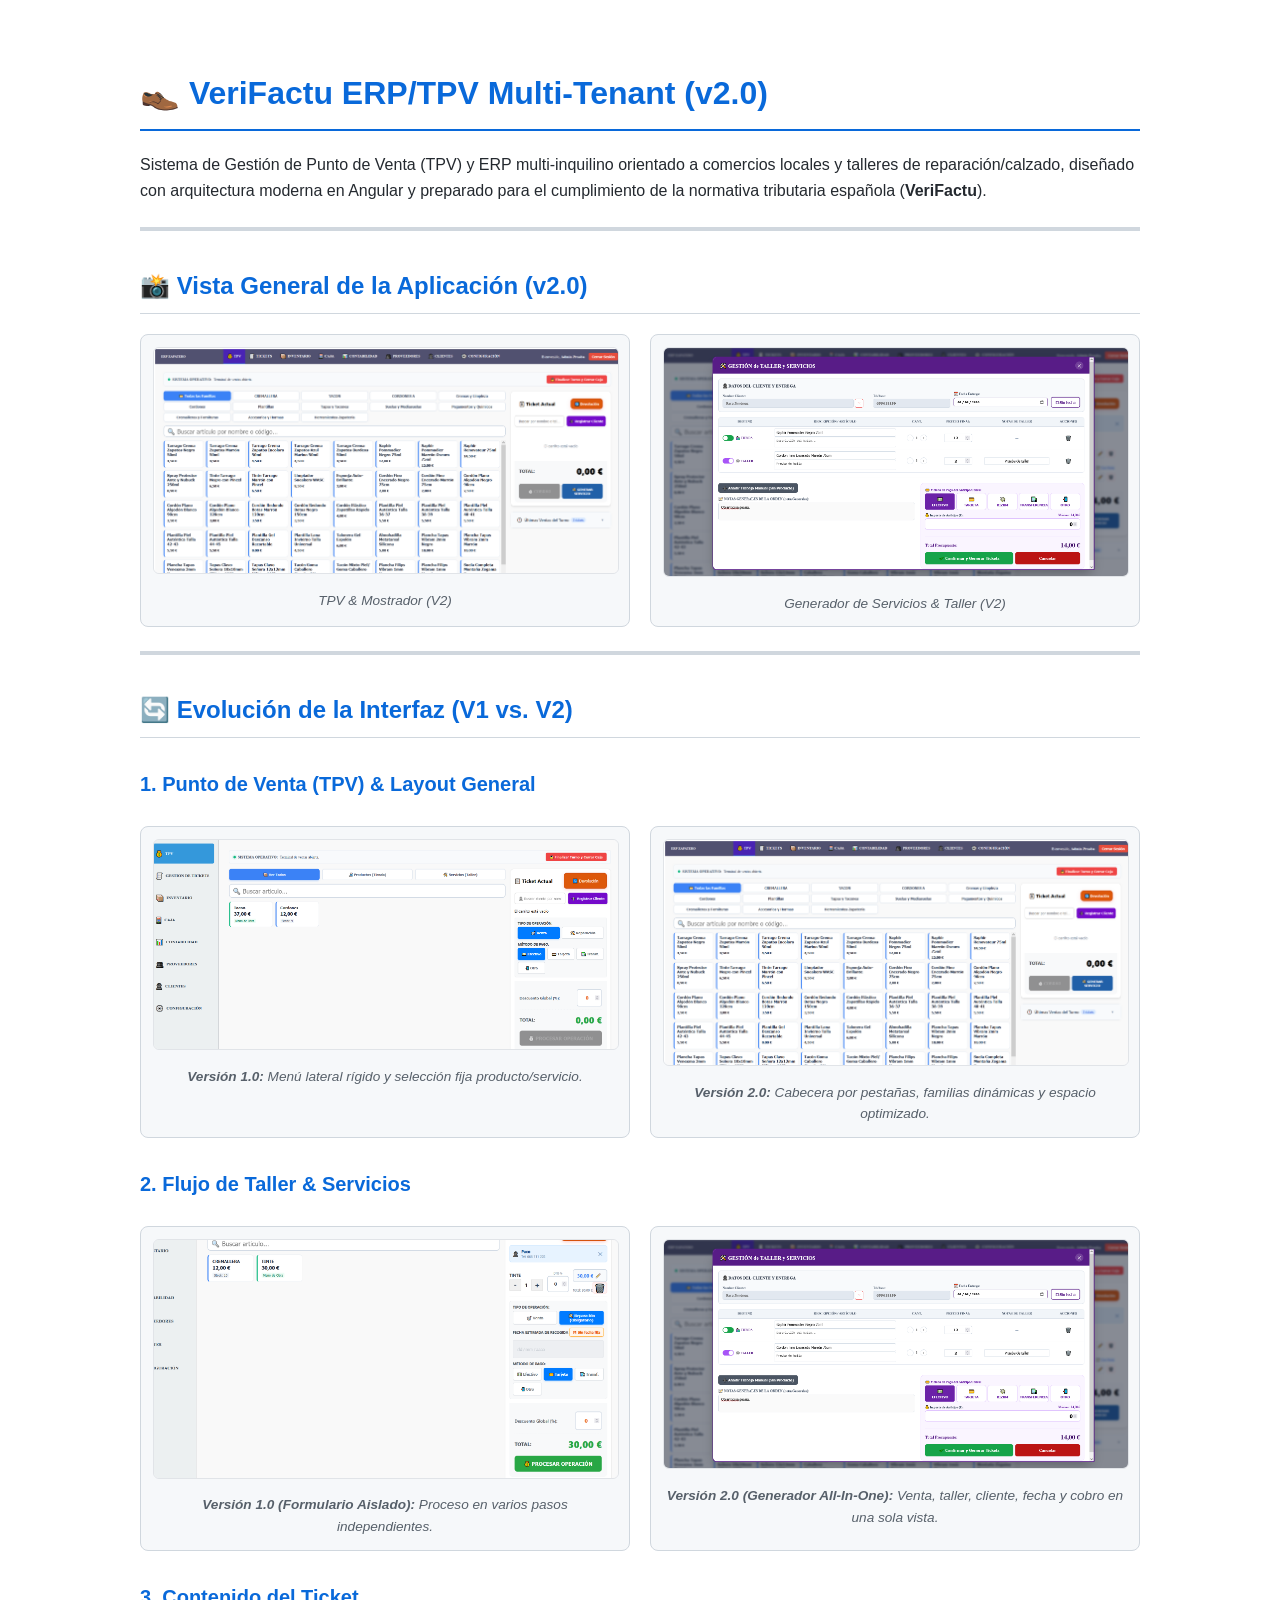
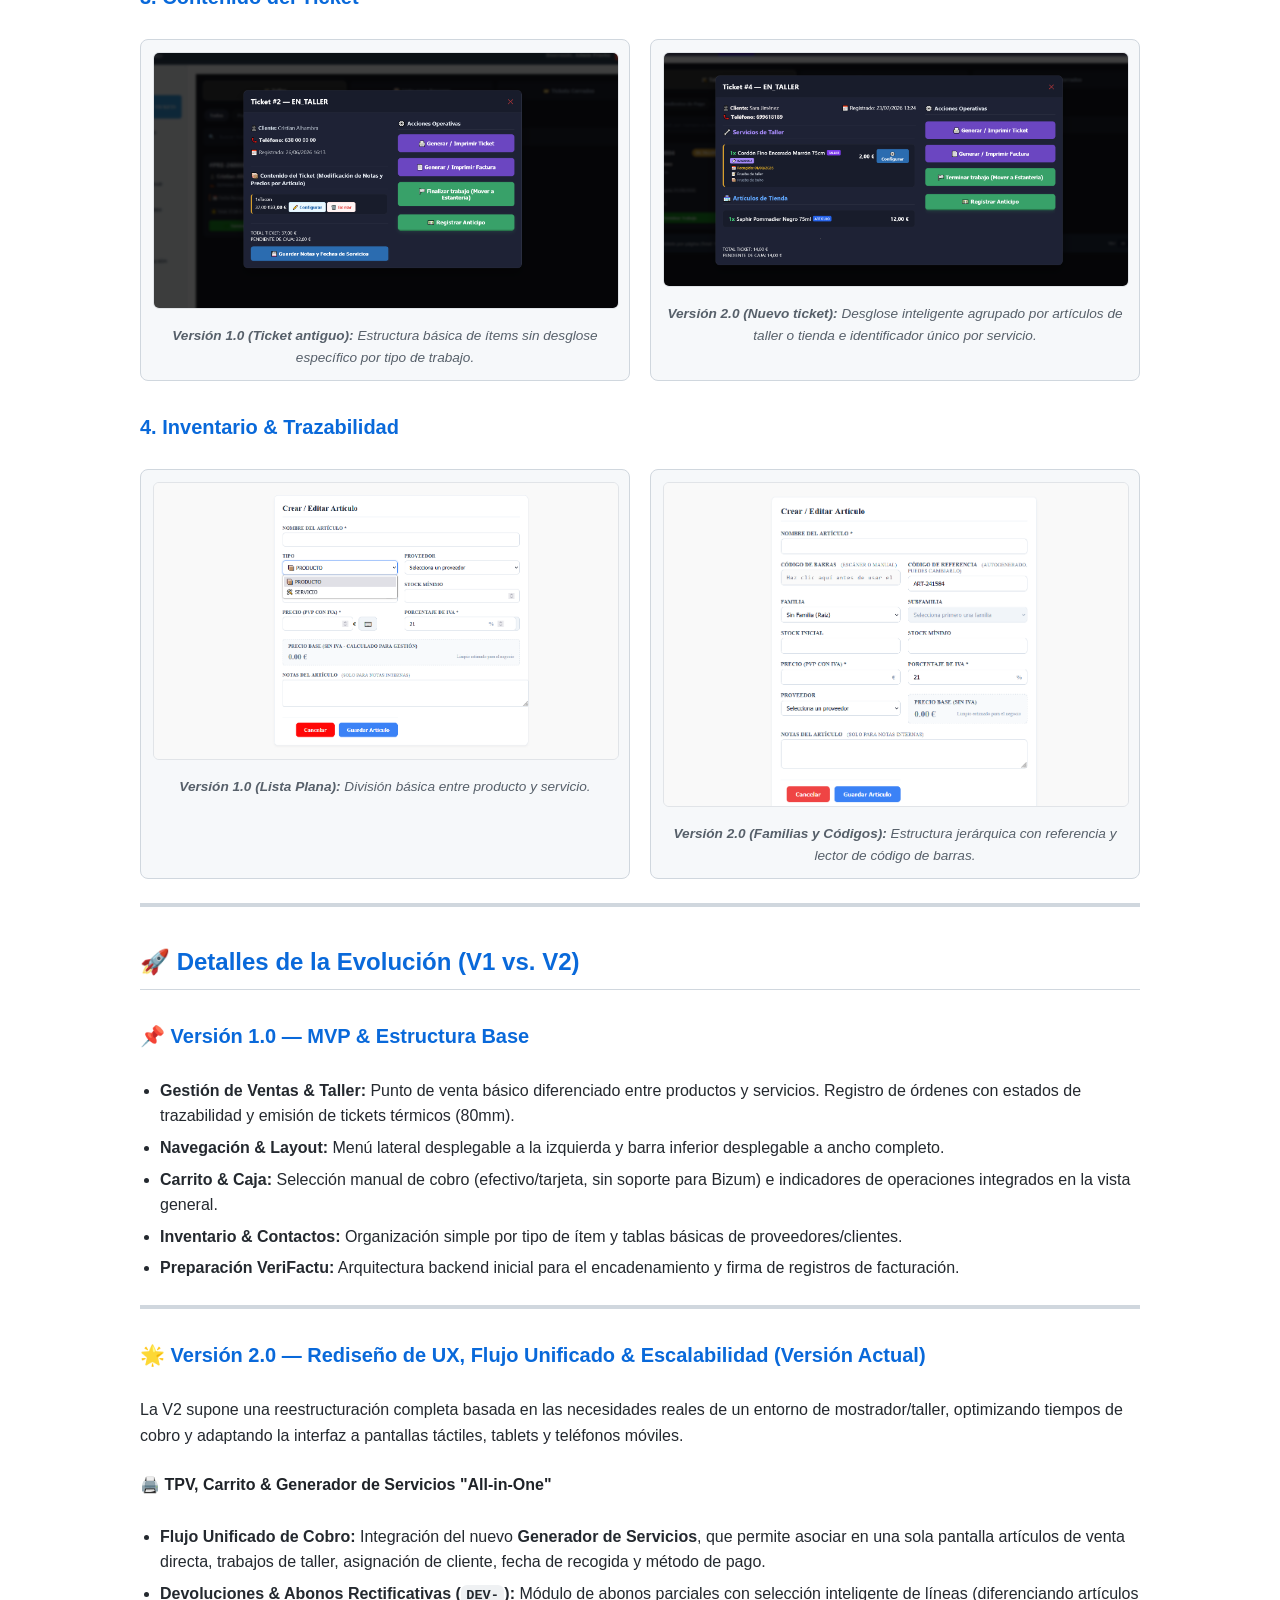
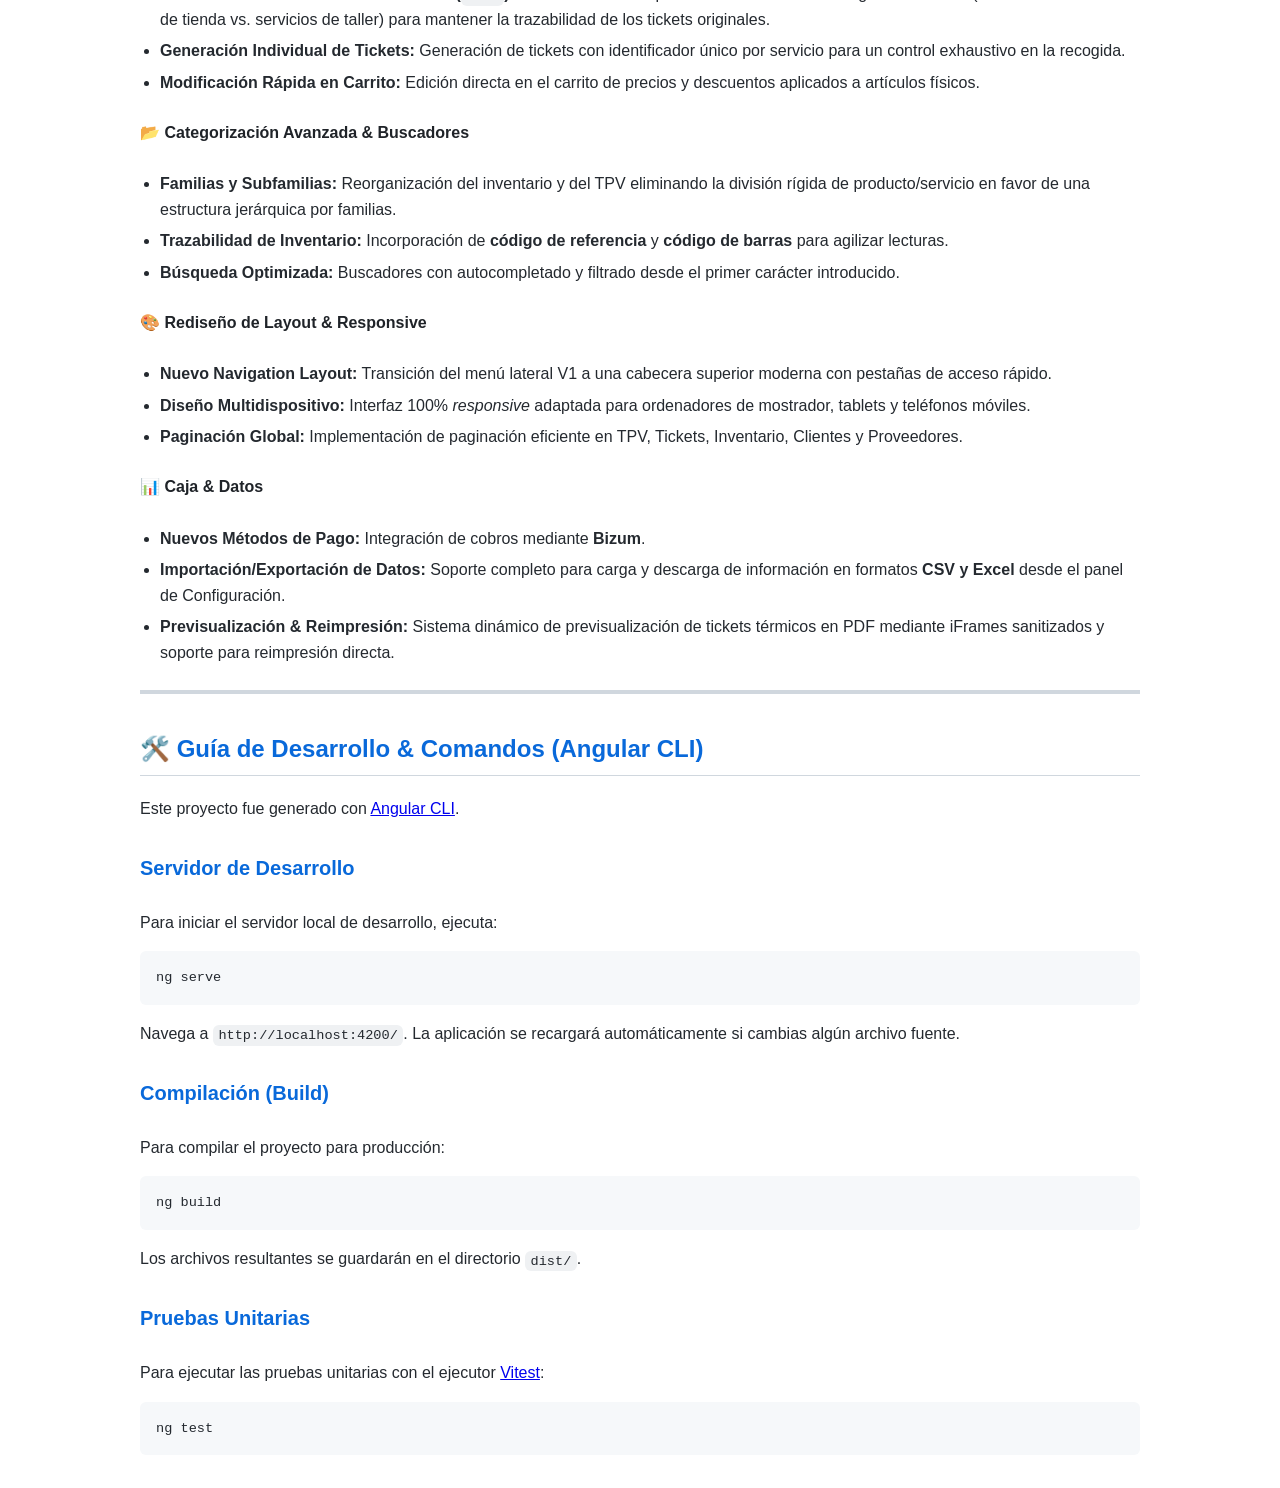
==== proyecto-erp.html @ 3d0cc212 "Update proyecto ERPTPV." ====
<!DOCTYPE html>
<html lang="es">
<head>
  <meta charset="UTF-8">
  <meta name="viewport" content="width=device-width, initial-scale=1.0">
  <title>VeriFactu ERP/TPV Multi-Tenant (v2.0)</title>
  <style>
    /* Reset básico y estilos responsivos */
    body {
      font-family: -apple-system, BlinkMacSystemFont, "Segoe UI", Roboto, Helvetica, Arial, sans-serif;
      line-height: 1.6;
      color: #24292f;
      max-width: 1000px;
      margin: 0 auto;
      padding: 20px;
      background-color: #ffffff;
    }
    h1, h2, h3, h4 {
      color: #0969da;
      border-bottom: 1px solid #d0d7de;
      padding-bottom: 0.3em;
      margin-top: 1.5em;
    }
    h1 { font-size: 2em; border-bottom: 2px solid #0969da; }
    h2 { font-size: 1.5em; }
    h3 { font-size: 1.25em; border-bottom: none; }
    h4 { font-size: 1em; border-bottom: none; color: #1f2328; }
    hr {
      height: 0.25em;
      padding: 0;
      margin: 24px 0;
      background-color: #d0d7de;
      border: 0;
    }
    .grid-2 {
      display: grid;
      grid-template-columns: repeat(auto-fit, minmax(300px, 1fr));
      gap: 20px;
      margin: 20px 0;
    }
    .card {
      border: 1px solid #d0d7de;
      border-radius: 8px;
      padding: 12px;
      background: #f6f8fa;
      text-align: center;
    }
    .card img {
      width: 100%;
      height: auto;
      border-radius: 6px;
      border: 1px solid #e1e4e8;
    }
    .card p {
      font-size: 0.85em;
      color: #57606a;
      margin-top: 8px;
      margin-bottom: 0;
      font-style: italic;
    }
    ul { padding-left: 20px; }
    li { margin-bottom: 6px; }
    code {
      background-color: #eff1f3;
      padding: 0.2em 0.4em;
      border-radius: 6px;
      font-family: ui-monospace, SFMono-Regular, SF Mono, Menlo, Consolas, Liberation Mono, monospace;
      font-size: 85%;
    }
    pre {
      background-color: #f6f8fa;
      padding: 16px;
      border-radius: 6px;
      overflow-x: auto;
    }
    pre code { background: none; padding: 0; }
  </style>
</head>
<body>

  <header>
    <h1>👞 VeriFactu ERP/TPV Multi-Tenant (v2.0)</h1>
    <p>Sistema de Gestión de Punto de Venta (TPV) y ERP multi-inquilino orientado a comercios locales y talleres de reparación/calzado, diseñado con arquitectura moderna en Angular y preparado para el cumplimiento de la normativa tributaria española (<strong>VeriFactu</strong>).</p>
  </header>

  <hr>

  <section>
    <h2>📸 Vista General de la Aplicación (v2.0)</h2>
    <div class="grid-2">
      <div class="card">
        <img src="assets/erptpv/v2-tpv1.png" alt="TPV Dashboard V2">
        <p>TPV & Mostrador (V2)</p>
      </div>
      <div class="card">
        <img src="assets/erptpv/v2-servicio1.png" alt="Generador Servicio V2">
        <p>Generador de Servicios & Taller (V2)</p>
      </div>
    </div>
  </section>

  <hr>

  <section>
    <h2>🔄 Evolución de la Interfaz (V1 vs. V2)</h2>

    <h3>1. Punto de Venta (TPV) & Layout General</h3>
    <div class="grid-2">
      <div class="card">
        <img src="assets/erptpv/v1/tpvuno.png" alt="TPV V1">
        <p><strong>Versión 1.0:</strong> Menú lateral rígido y selección fija producto/servicio.</p>
      </div>
      <div class="card">
        <img src="assets/erptpv/v2-tpv1.png" alt="TPV V2">
        <p><strong>Versión 2.0:</strong> Cabecera por pestañas, familias dinámicas y espacio optimizado.</p>
      </div>
    </div>

    <h3>2. Flujo de Taller & Servicios</h3>
    <div class="grid-2">
      <div class="card">
        <img src="assets/erptpv/v1/v1-servicio.png" alt="Servicios V1">
        <p><strong>Versión 1.0 (Formulario Aislado):</strong> Proceso en varios pasos independientes.</p>
      </div>
      <div class="card">
        <img src="assets/erptpv/v2-servicio1.png" alt="Servicios V2">
        <p><strong>Versión 2.0 (Generador All-In-One):</strong> Venta, taller, cliente, fecha y cobro en una sola vista.</p>
      </div>
    </div>

    <h3>3. Contenido del Ticket</h3>
    <div class="grid-2">
      <div class="card">
        <img src="assets/erptpv/v1/ticketdos.png" alt="Tickets V1">
        <p><strong>Versión 1.0 (Ticket antiguo):</strong> Estructura básica de ítems sin desglose específico por tipo de trabajo.</p>
      </div>
      <div class="card">
        <img src="assets/erptpv/v2-tickets2.png" alt="Tickets V2">
        <p><strong>Versión 2.0 (Nuevo ticket):</strong> Desglose inteligente agrupado por artículos de taller o tienda e identificador único por servicio.</p>
      </div>
    </div>

    <h3>4. Inventario & Trazabilidad</h3>
    <div class="grid-2">
      <div class="card">
        <img src="assets/erptpv/v1/v1-inventario.png" alt="Inventario V1">
        <p><strong>Versión 1.0 (Lista Plana):</strong> División básica entre producto y servicio.</p>
      </div>
      <div class="card">
        <img src="assets/erptpv/v2-inventario2.png" alt="Inventario V2">
        <p><strong>Versión 2.0 (Familias y Códigos):</strong> Estructura jerárquica con referencia y lector de código de barras.</p>
      </div>
    </div>
  </section>

  <hr>

  <section>
    <h2>🚀 Detalles de la Evolución (V1 vs. V2)</h2>

    <article>
      <h3>📌 Versión 1.0 — MVP & Estructura Base</h3>
      <ul>
        <li><strong>Gestión de Ventas & Taller:</strong> Punto de venta básico diferenciado entre productos y servicios. Registro de órdenes con estados de trazabilidad y emisión de tickets térmicos (80mm).</li>
        <li><strong>Navegación & Layout:</strong> Menú lateral desplegable a la izquierda y barra inferior desplegable a ancho completo.</li>
        <li><strong>Carrito & Caja:</strong> Selección manual de cobro (efectivo/tarjeta, sin soporte para Bizum) e indicadores de operaciones integrados en la vista general.</li>
        <li><strong>Inventario & Contactos:</strong> Organización simple por tipo de ítem y tablas básicas de proveedores/clientes.</li>
        <li><strong>Preparación VeriFactu:</strong> Arquitectura backend inicial para el encadenamiento y firma de registros de facturación.</li>
      </ul>
    </article>

    <hr>

    <article>
      <h3>🌟 Versión 2.0 — Rediseño de UX, Flujo Unificado & Escalabilidad (Versión Actual)</h3>
      <p>La V2 supone una reestructuración completa basada en las necesidades reales de un entorno de mostrador/taller, optimizando tiempos de cobro y adaptando la interfaz a pantallas táctiles, tablets y teléfonos móviles.</p>

      <h4>🖨️ TPV, Carrito & Generador de Servicios "All-in-One"</h4>
      <ul>
        <li><strong>Flujo Unificado de Cobro:</strong> Integración del nuevo <strong>Generador de Servicios</strong>, que permite asociar en una sola pantalla artículos de venta directa, trabajos de taller, asignación de cliente, fecha de recogida y método de pago.</li>
        <li><strong>Devoluciones & Abonos Rectificativas (<code>DEV-</code>):</strong> Módulo de abonos parciales con selección inteligente de líneas (diferenciando artículos de tienda vs. servicios de taller) para mantener la trazabilidad de los tickets originales.</li>
        <li><strong>Generación Individual de Tickets:</strong> Generación de tickets con identificador único por servicio para un control exhaustivo en la recogida.</li>
        <li><strong>Modificación Rápida en Carrito:</strong> Edición directa en el carrito de precios y descuentos aplicados a artículos físicos.</li>
      </ul>

      <h4>📂 Categorización Avanzada & Buscadores</h4>
      <ul>
        <li><strong>Familias y Subfamilias:</strong> Reorganización del inventario y del TPV eliminando la división rígida de producto/servicio en favor de una estructura jerárquica por familias.</li>
        <li><strong>Trazabilidad de Inventario:</strong> Incorporación de <strong>código de referencia</strong> y <strong>código de barras</strong> para agilizar lecturas.</li>
        <li><strong>Búsqueda Optimizada:</strong> Buscadores con autocompletado y filtrado desde el primer carácter introducido.</li>
      </ul>

      <h4>🎨 Rediseño de Layout & Responsive</h4>
      <ul>
        <li><strong>Nuevo Navigation Layout:</strong> Transición del menú lateral V1 a una cabecera superior moderna con pestañas de acceso rápido.</li>
        <li><strong>Diseño Multidispositivo:</strong> Interfaz 100% <em>responsive</em> adaptada para ordenadores de mostrador, tablets y teléfonos móviles.</li>
        <li><strong>Paginación Global:</strong> Implementación de paginación eficiente en TPV, Tickets, Inventario, Clientes y Proveedores.</li>
      </ul>

      <h4>📊 Caja & Datos</h4>
      <ul>
        <li><strong>Nuevos Métodos de Pago:</strong> Integración de cobros mediante <strong>Bizum</strong>.</li>
        <li><strong>Importación/Exportación de Datos:</strong> Soporte completo para carga y descarga de información en formatos <strong>CSV y Excel</strong> desde el panel de Configuración.</li>
        <li><strong>Previsualización & Reimpresión:</strong> Sistema dinámico de previsualización de tickets térmicos en PDF mediante iFrames sanitizados y soporte para reimpresión directa.</li>
      </ul>
    </article>
  </section>

  <hr>

  <section>
    <h2>🛠️ Guía de Desarrollo & Comandos (Angular CLI)</h2>
    <p>Este proyecto fue generado con <a href="https://github.com/angular/angular-cli" target="_blank" rel="noopener">Angular CLI</a>.</p>

    <h3>Servidor de Desarrollo</h3>
    <p>Para iniciar el servidor local de desarrollo, ejecuta:</p>
    <pre><code>ng serve</code></pre>
    <p>Navega a <code>http://localhost:4200/</code>. La aplicación se recargará automáticamente si cambias algún archivo fuente.</p>

    <h3>Compilación (Build)</h3>
    <p>Para compilar el proyecto para producción:</p>
    <pre><code>ng build</code></pre>
    <p>Los archivos resultantes se guardarán en el directorio <code>dist/</code>.</p>

    <h3>Pruebas Unitarias</h3>
    <p>Para ejecutar las pruebas unitarias con el ejecutor <a href="https://vitest.dev/" target="_blank" rel="noopener">Vitest</a>:</p>
    <pre><code>ng test</code></pre>
  </section>

</body>
</html>
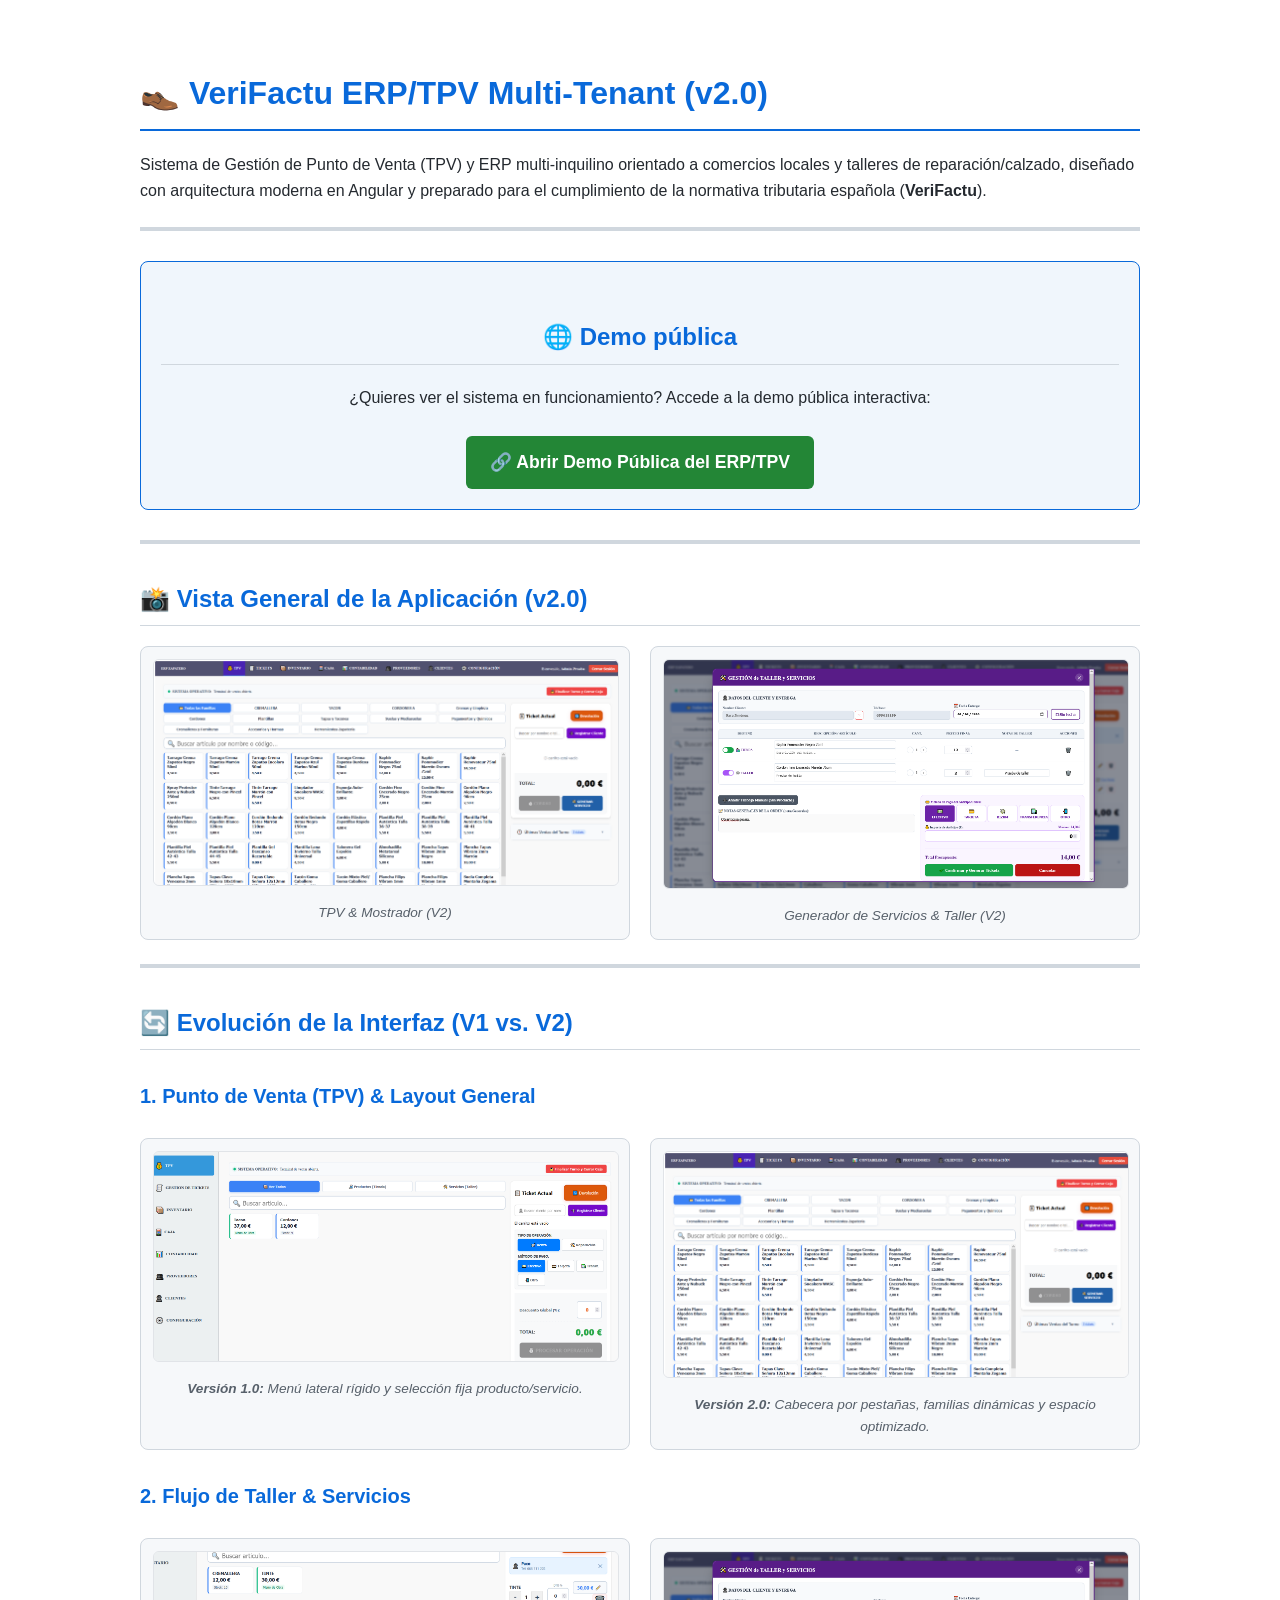
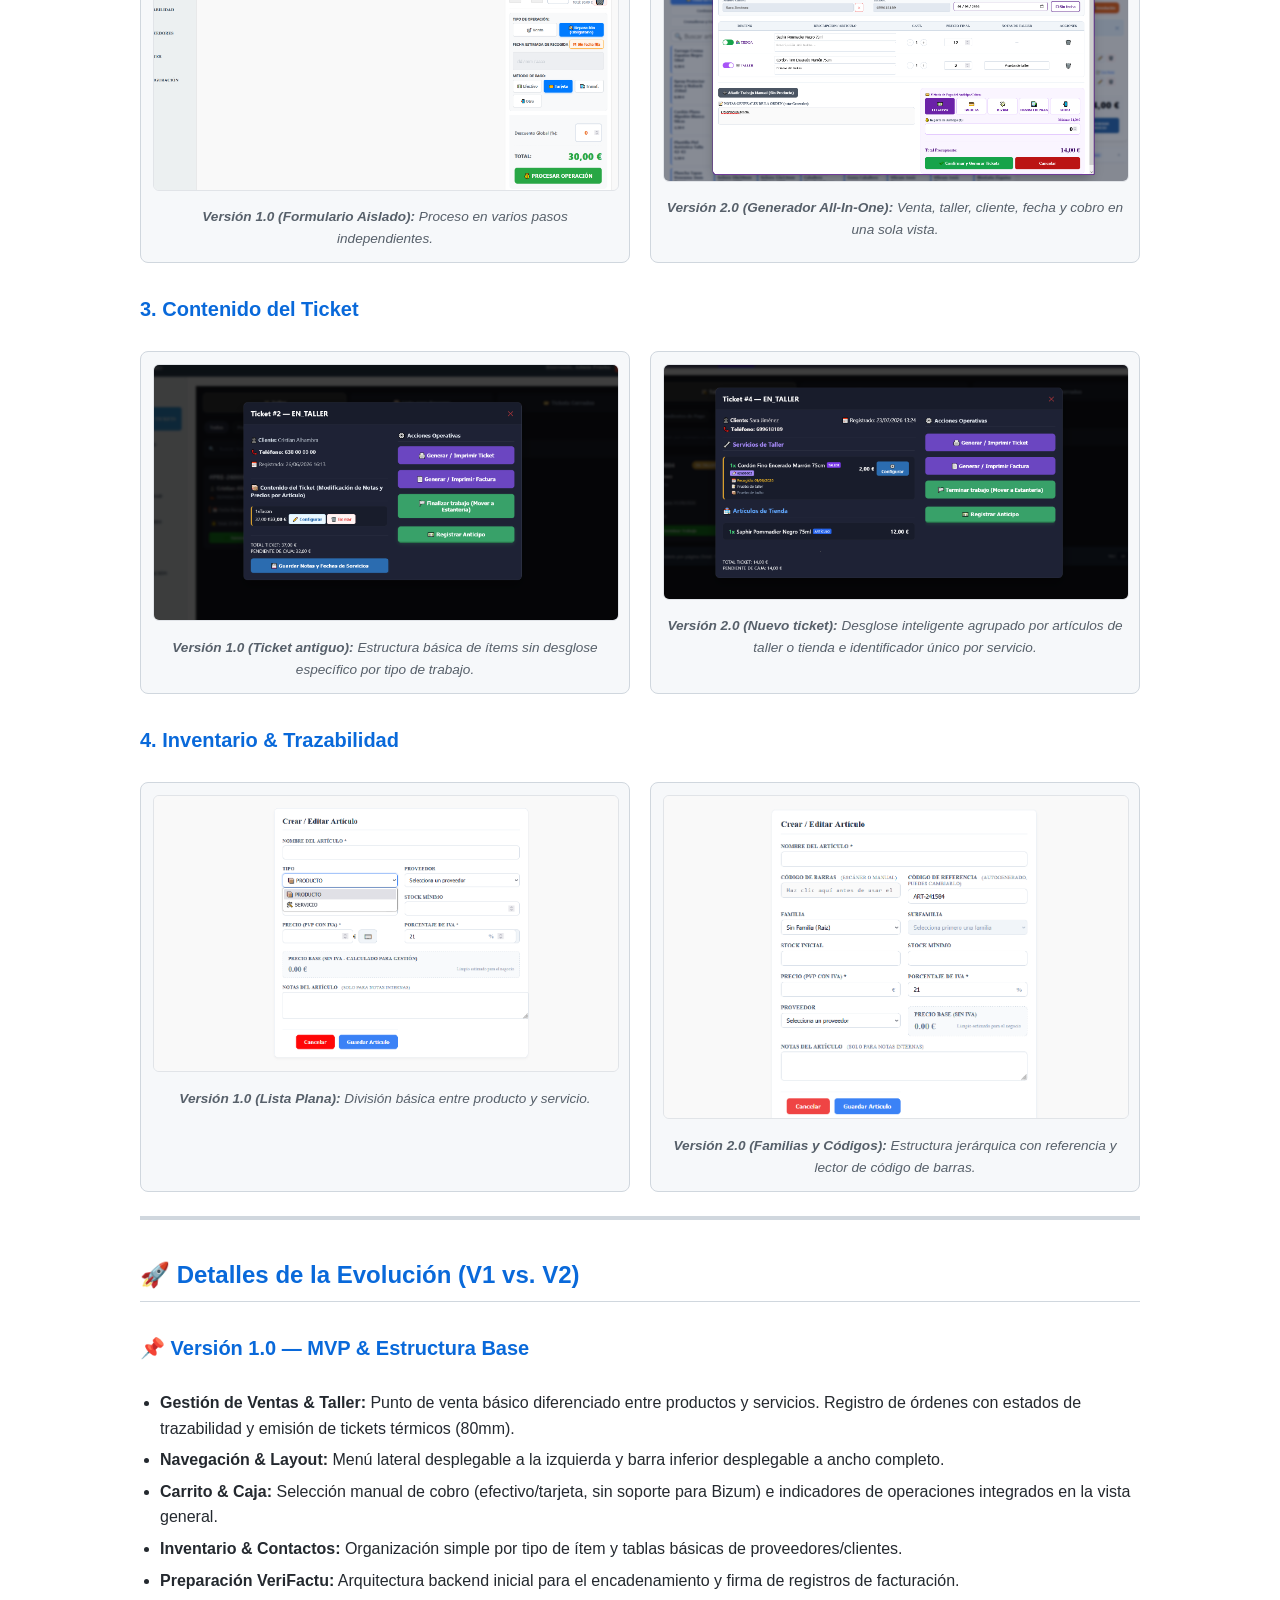
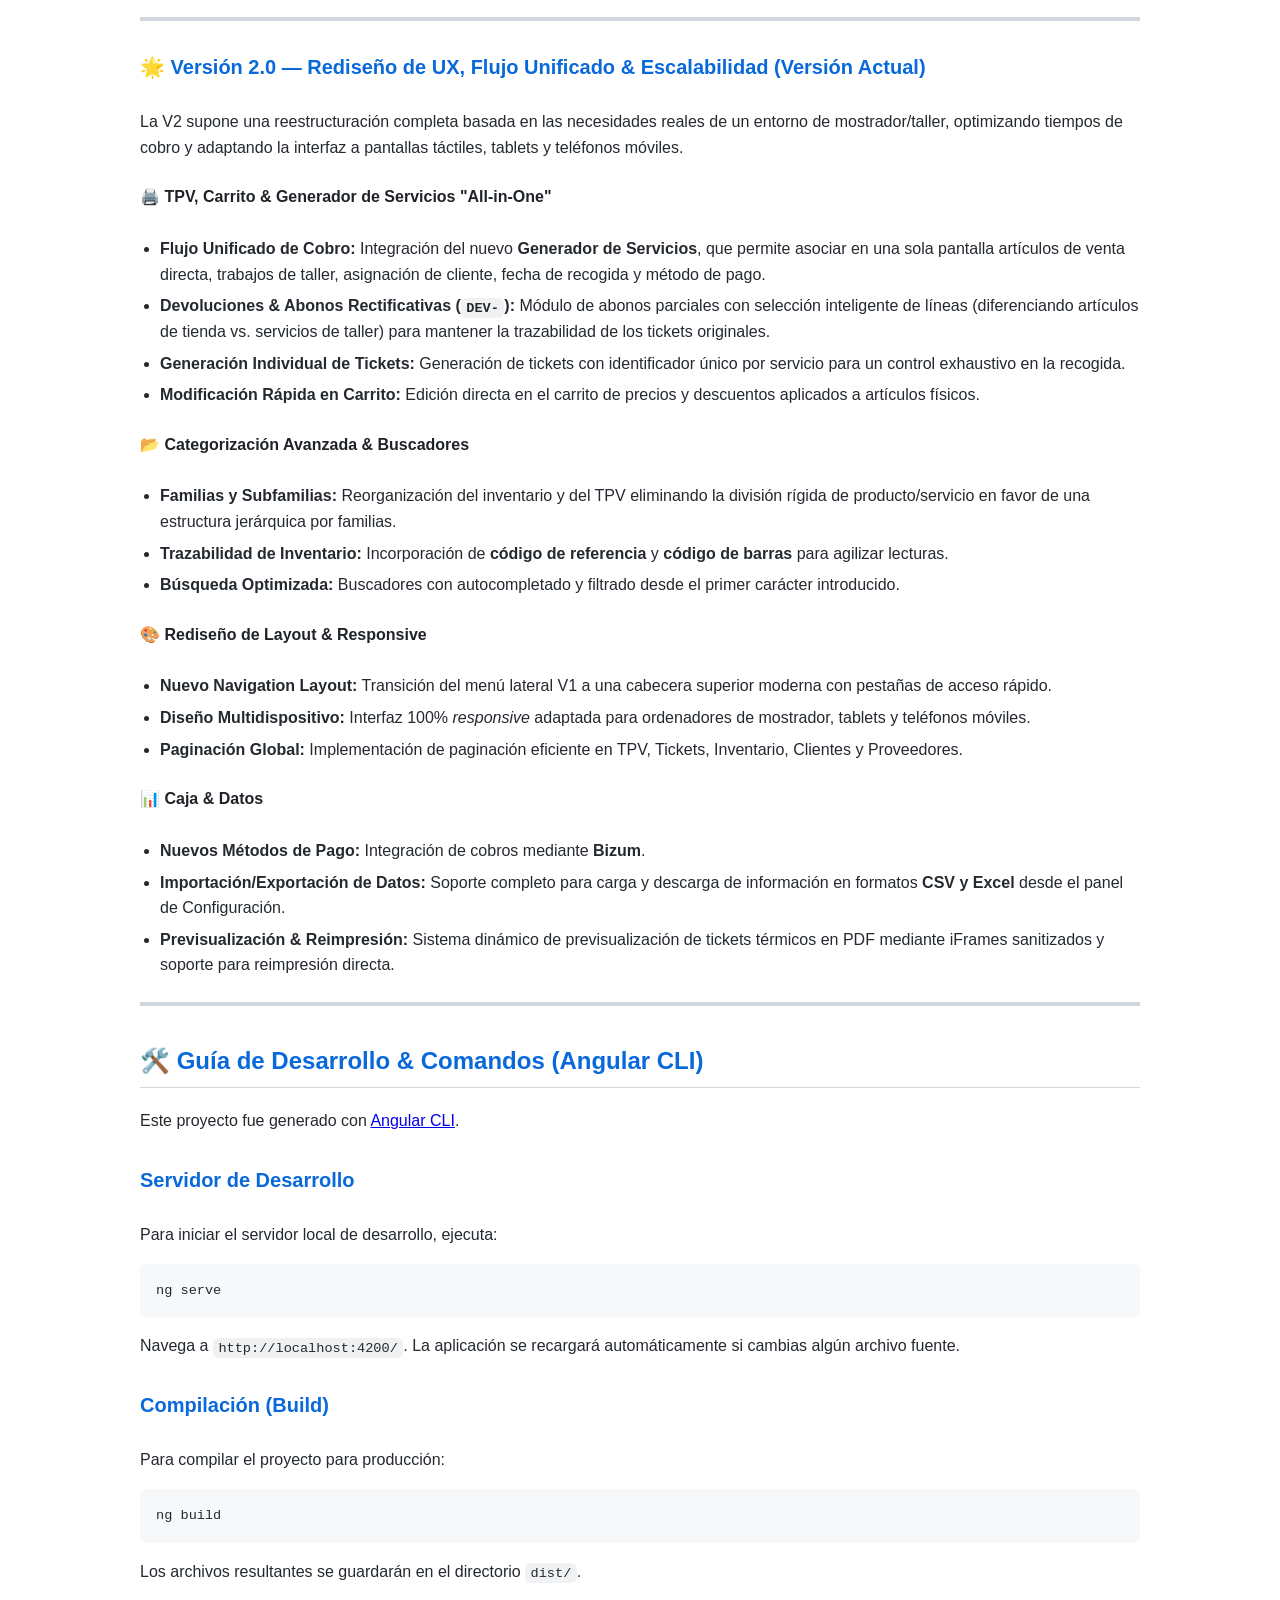
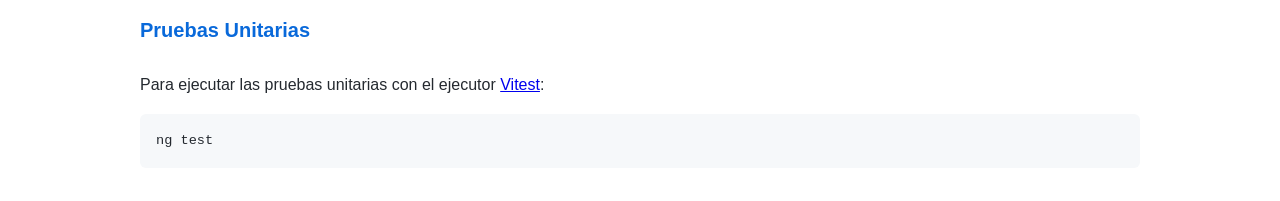
==== commit d2526855: "Actualizamos link de la demo del erptv" ====
--- a/proyecto-erp.html
+++ b/proyecto-erp.html
@@ -85,6 +85,14 @@
 
   <hr>
 
+  <section style="text-align: center; margin: 30px 0; padding: 20px; background: #f0f6fc; border: 1px solid #0969da; border-radius: 8px;">
+    <h2>🌐 Demo pública</h2>
+    <p>¿Quieres ver el sistema en funcionamiento? Accede a la demo pública interactiva:</p>
+    <a href="https://erp.javier-moreno.dev/login" target="_blank" rel="noopener" style="display: inline-block; background-color: #238636; color: white; padding: 12px 24px; font-size: 1.1em; font-weight: bold; text-decoration: none; border-radius: 6px; margin-top: 10px;">🔗 Abrir Demo Pública del ERP/TPV</a>
+  </section>
+
+  <hr>
+
   <section>
     <h2>📸 Vista General de la Aplicación (v2.0)</h2>
     <div class="grid-2">
